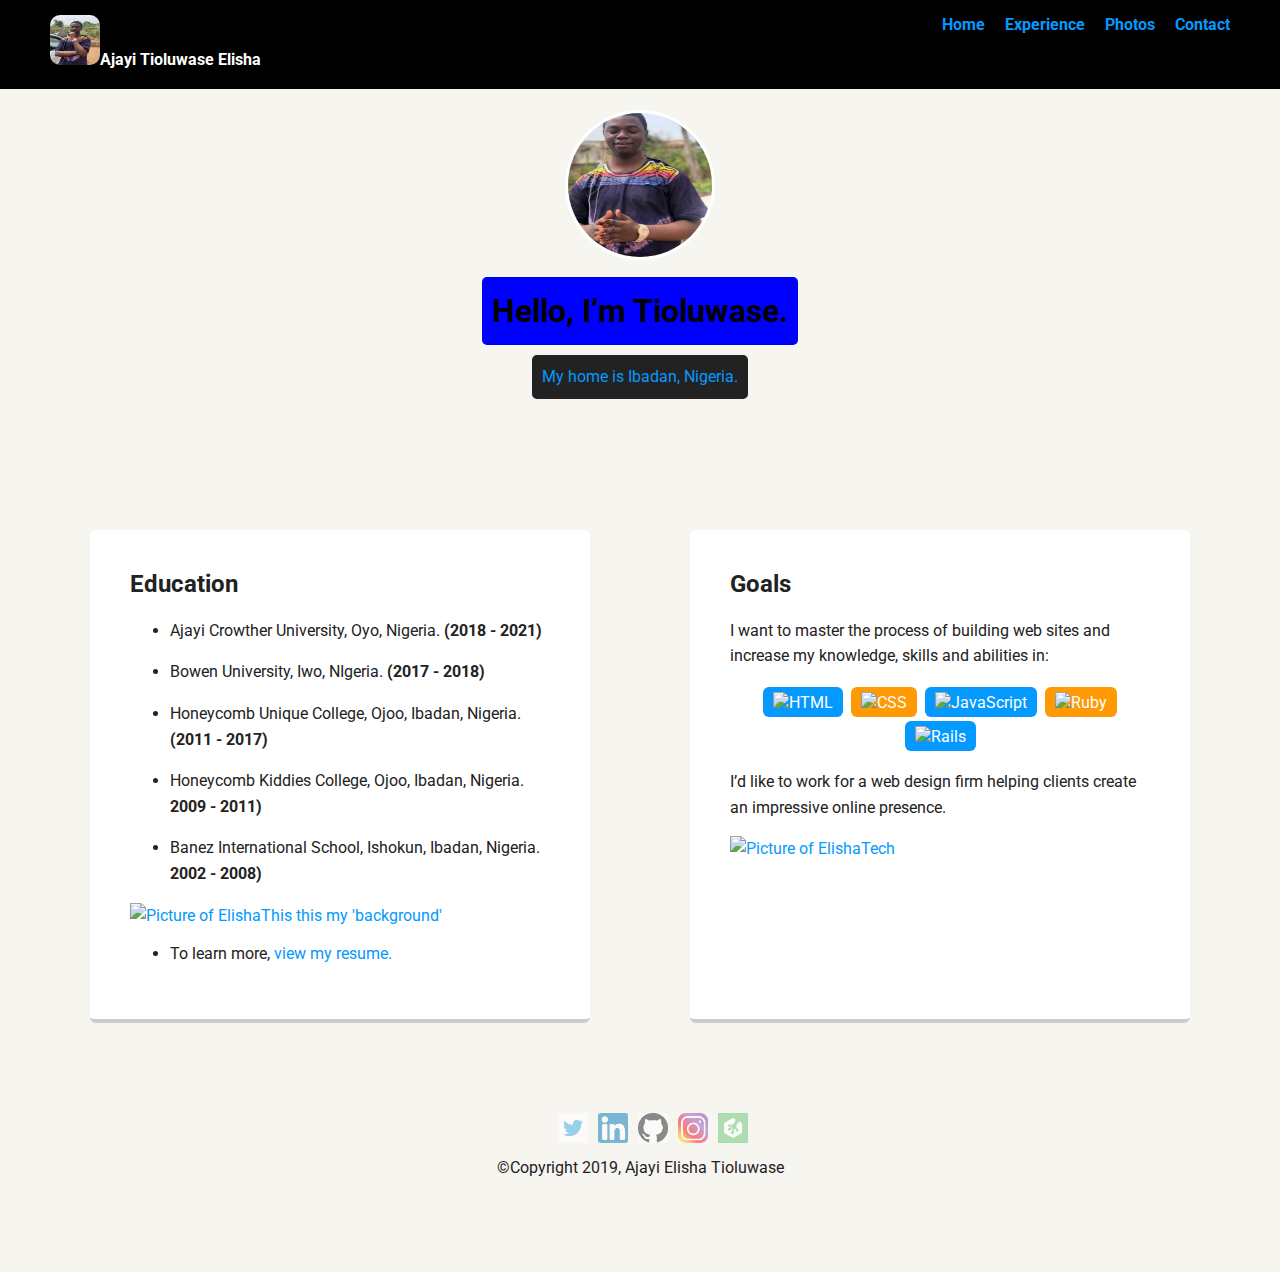
==== experience.html @ 3af08009 "First Commit" ====
<!doctype html>
<html lang="en">
<head>
  <meta charset="utf-8">
  <title>Ajayi Tioluwase Elisha's  Experience</title>
  <meta name="viewport" content="width=device-width, initial-scale=1.0">
  <link rel="stylesheet" href="experience.css">
  <link href="https://fonts.googleapis.com/css?family=Muli%7CRoboto:400,300,500,700,900" rel="stylesheet"></head>
  <body>

    <div class="main-nav">
        <ul class="nav">
          <li class="name"><img class="main-image" src="images/tolu (27).jpg">Ajayi Tioluwase Elisha</a></li>
          <li><a href="index.html">Home</a></li>
          <li><a href="experience.html">Experience</a></li>
          <li><a href="photos.html">Photos</a></li>
          <li><a href="contact.html">Contact</a></li>
        </ul>
    </div>

    

    <header>
      <img src="images/Tolu.jpg" alt="Picture of Elisha" class="profile-image">
      <h1 class="tag name">Hello, I’m Tioluwase.</h1>
      <p class="tag location"><a href="https://www.google.com/maps/place/Honeycomb+Unique+College/@7.4949901,3.923195,784m/data=!3m1!1e3!4m5!3m4!1s0x1039ede83f87b75d:0xafd384ef16167c7e!8m2!3d7.4949848!4d3.9253837">My home is Ibadan, Nigeria.</a></p>
      
     
    </header>

    <main class="flex">
      <div class="card">
        <h2>Education</h2>
        <ul>
        <li><p>Ajayi Crowther University, Oyo, Nigeria. <b>(2018 - 2021)</b></p></li>
        <li><p>Bowen University, Iwo, NIgeria. <b>(2017 - 2018)</b></p></li>
        <li><p>Honeycomb Unique College, Ojoo, Ibadan, Nigeria. <b>(2011 - 2017)</b></p></li>
        <li><p>Honeycomb Kiddies College, Ojoo, Ibadan, Nigeria. <b>2009 - 2011)</b></p></li>
        <li><p>Banez International School, Ishokun, Ibadan, Nigeria. <b>2002 - 2008)</b></p></li>
        </ul>
        <p><a href="#top"> <img src="http://placeimg.com/400/400/people" alt="Picture of Elisha" class="profile-image">This this my 'background'</a></p> 
        <ul>
          <li>To learn more, <a href="resume.html">view my resume.</a></li>
        </ul>
      </div> 

      <div class="card">
        <h2>Goals</h2>
        <p>I want to master the process of building web sites and increase my knowledge, skills and abilities in:</p>
        <ul class="skills">
          <li><img src="http://placeimg.com/20/20/tech">HTML</li>
          <li><img src="http://placeimg.com/20/20/tech">CSS</li>
          <li><img src="http://placeimg.com/20/20/tech">JavaScript</li>
          <li><img src="http://placeimg.com/20/20/tech">Ruby</li>
          <li><img src="http://placeimg.com/20/20/tech">Rails</li>
        </ul>
        <p>I’d like to work for a web design firm helping clients create an impressive online presence.</p>
       <p><a href="#top"> <img src="http://placeimg.com/400/400/tech" alt="Picture of Elisha" class="profile-image">Tech</a></p>
      </div> 

    </main>
    <footer>
      <ul>
        <li><a href="https://twitter.com/6iix_8ight" target="_blank"class="social twitter">Twitter</a></li>
        <li><a href="linkedin.com/in/ajayi-tioluwase-81782b16b" class="social linkedin">LinkedIn</a></li>
        <li><a href="htttps://www.github.com/ogideolu" class="social github">Github</a></li>
        <li><a href="https://www.instagram.com/deolu_codes/" target="_blank" class="social instagram">Instagram</a></li>
        <li><a href="https://teamtreehouse.com/tioluwase" class="social Teamtreehouse">Teamtreehouse</a></li>
      </ul>
      <p class="copyright">&copy;Copyright 2019, Ajayi Elisha Tioluwase</p>
    </footer>
  </body>
  </html>
---- experience.css ----
/* Global Layout Set-up */
* { 
    box-sizing: border-box;
  }
    
  body {
    margin: 0;
    padding: 0;
    text-align: center;
    font-family: 'Roboto', sans-serif;
    color: #222;
    background: #f7f5f0;
  }
  /* Link Styles */
  
  a {
    text-decoration: none;
    color: #0499ff;
  }
  a:hover {
    color: #6633ff;
  }
  
  /* Section Styles */
  
  .main-nav {
    width: 100%;
    background: black;
    min-height: 30px;
    padding: 10px;
    position: fixed;
    text-align: center;
  }
  .nav {
    display: flex;
    justify-content: space-around;
    font-weight: 700;
    list-style-type: none;
    margin: 0 auto;
    padding: 0;
  }
  .nav .name {
    display: none;
  }
  .main-image{
    margin-top: 0px;
    width: 50px;
    height: 50px;
    border-radius: 20%;
    border: 3px solid none;
    transition: all .5s;
  }
  .main-image:hover {
    transform: scale(2) rotate(720deg);
  }
  .nav li {
    padding: 5px 10px 10px 10px;
  }
  .nav a {
    transition: all .5s;
  }
  .nav a:hover {
    color: white
  }
  
  header {
    text-align: center;
    background: url('http://placeimg.com/640/480/tech') no-repeat top center ;
    background-size: cover;
    overflow: hidden;
    padding-top: 60px;
  }
  header {
    line-height: 1.5;
  }
  header .profile-image {
    margin-top: 50px;
    width: 150px;
    height: 150px;
    border-radius: 50%;
    border: 3px solid white;
    transition: all .5s;
  }
  header .profile-image:hover {
    transform: scale(2) rotate(720deg);
  }
  .tag {
    background-color: blue;
    color: black;
    padding: 10px;
    border-radius: 5px;
    display: table;
    margin: 10px auto;
  } 
  .location {
    background-color: #222;
    color: white;
  }
  .card {
    margin: 30px;
    padding: 20px 40px 40px;
    max-width: 500px;
    text-align: left;
    background: #fff;
    border-bottom: 4px solid #ccc;
    border-radius: 6px;
  }
  .card:hover {
    border-color: yellowgreen;
  }
  
  ul.skills {
    padding: 0;
    text-align: center;
  }
  
  .skills li {
    border-radius: 6px;
    display: inline-block;
    background: #ff9904;
    color: white;
    padding: 5px 10px;
    margin: 2px;
  }
  
  .skills li:nth-child(odd) {
    background: #0399ff;
  }
  
  footer {
    width: 100%;
    min-height: 30px;
    padding: 20px 0 40px 20px;
  }
  
  footer .copyright {
    top: -8px;
    margin-right: 20px;
    font-size: .75em;
  }
  
  footer ul {
    list-style-type: none;
    margin: 0;
    padding: 0;
  }
  
  footer ul li {
    display: inline-block;
  }
  
  a.social {
    display: inline-block;
    text-indent: -9999px;
    margin-left: 5px;
    width: 30px;
    height: 30px;
    background-size: 30px 30px;
    opacity: .5;
    transition: all .25s;
  }
  a.twitter {
    background-image: url(images/twitter.png);
  }
  a.linkedin {
    background-image: url(images/linkedin.png);
  }
  a.github {
    background-image: url(images/github.png);
  }
  a.instagram {
    background-image: url(images/instagram.jpg);
  }
  a.Teamtreehouse {
    background-image: url(images/treehouse.jpg);
  }
  a.social:hover {
    opacity: 1;
  }
  .clearfix {
    clear: both;
  }
  
  /* Styles for larger screens */
  @media screen and (min-width: 720px) {
    
    .flex {
        display: flex;
        max-width: 1200px;
        justify-content: space-around;
        margin: 0 auto;
    }
  
    header {
      min-height: 450px;
    }
  
    .nav {
      max-width: 1200px;
    }
  
    .nav .name {
      display: block;
      margin-right: auto;
      color: white;
    }
  
    main {
      padding-top: 50px;
    }
  
    main p {
      line-height: 1.6em;
    }
  
    footer {
      font-size: 1.3em;
      max-width: 1200px;
      margin: 40px auto;
    }
  
  }
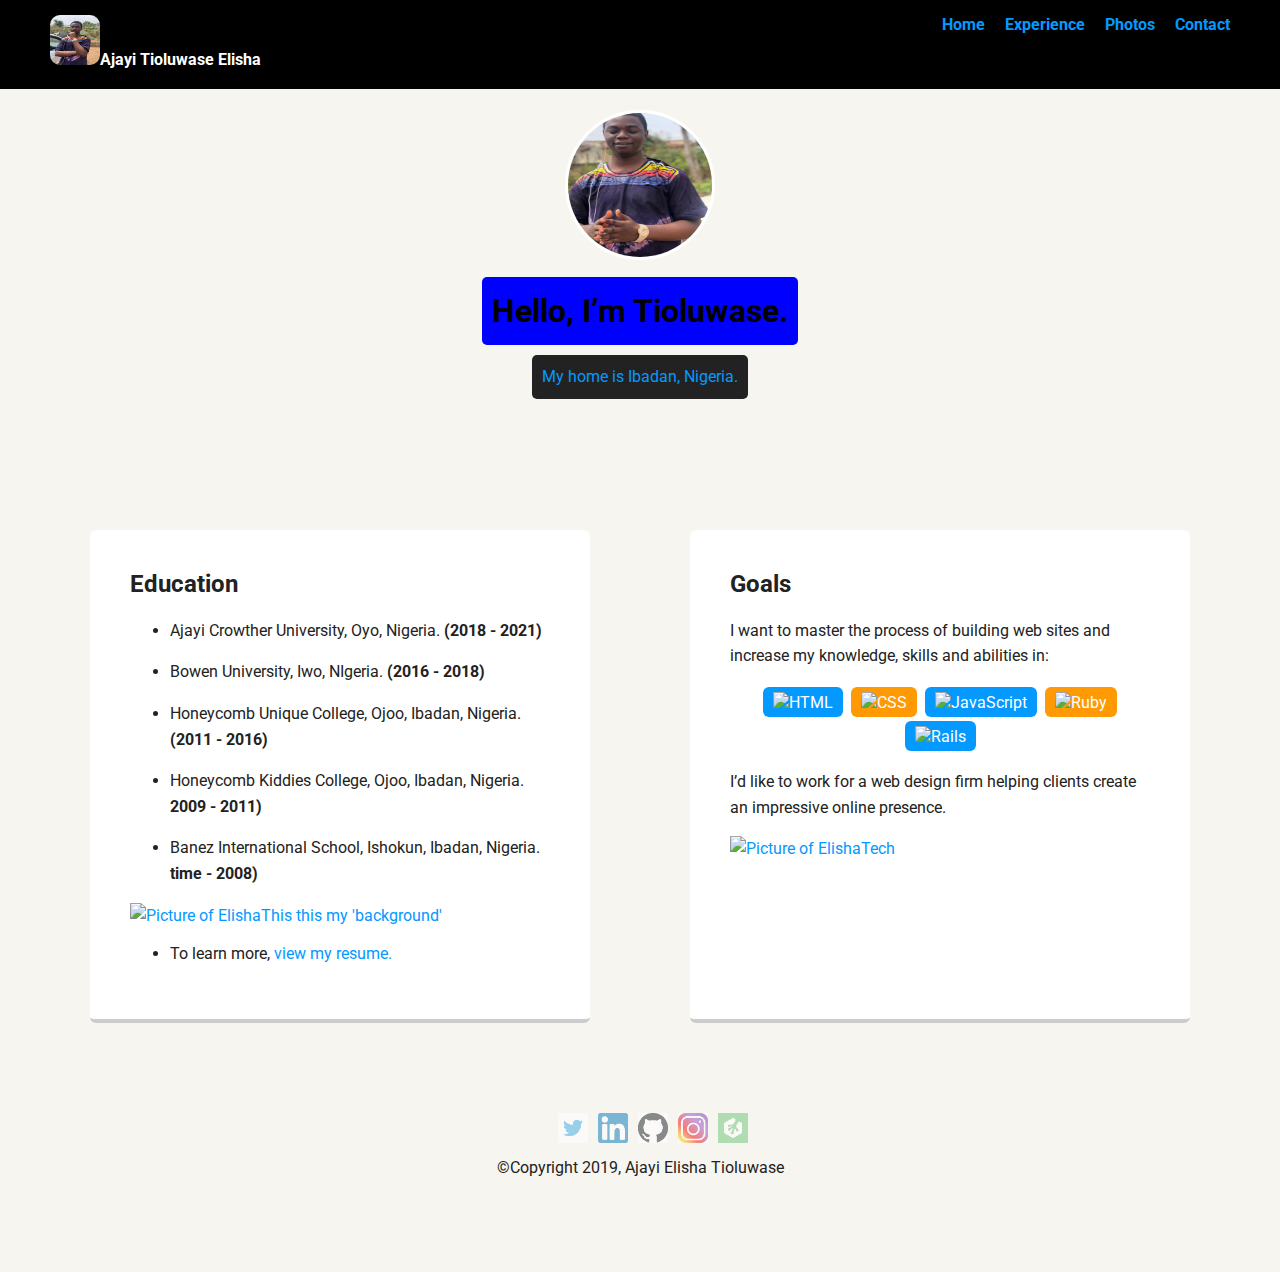
==== commit 3f6df505: "Update experience.html" ====
--- a/experience.html
+++ b/experience.html
@@ -12,7 +12,7 @@
         <ul class="nav">
           <li class="name"><img class="main-image" src="images/tolu (27).jpg">Ajayi Tioluwase Elisha</a></li>
           <li><a href="index.html">Home</a></li>
-          <li><a href="experience.html">Experience</a></li>
+          <li><a href="experience.html" >Experience</a></li>
           <li><a href="photos.html">Photos</a></li>
           <li><a href="contact.html">Contact</a></li>
         </ul>
@@ -33,10 +33,10 @@
         <h2>Education</h2>
         <ul>
         <li><p>Ajayi Crowther University, Oyo, Nigeria. <b>(2018 - 2021)</b></p></li>
-        <li><p>Bowen University, Iwo, NIgeria. <b>(2017 - 2018)</b></p></li>
-        <li><p>Honeycomb Unique College, Ojoo, Ibadan, Nigeria. <b>(2011 - 2017)</b></p></li>
+        <li><p>Bowen University, Iwo, NIgeria. <b>(2016 - 2018)</b></p></li>
+        <li><p>Honeycomb Unique College, Ojoo, Ibadan, Nigeria. <b>(2011 - 2016)</b></p></li>
         <li><p>Honeycomb Kiddies College, Ojoo, Ibadan, Nigeria. <b>2009 - 2011)</b></p></li>
-        <li><p>Banez International School, Ishokun, Ibadan, Nigeria. <b>2002 - 2008)</b></p></li>
+        <li><p>Banez International School, Ishokun, Ibadan, Nigeria. <b>time - 2008)</b></p></li>
         </ul>
         <p><a href="#top"> <img src="http://placeimg.com/400/400/people" alt="Picture of Elisha" class="profile-image">This this my 'background'</a></p> 
         <ul>
@@ -63,7 +63,7 @@
       <ul>
         <li><a href="https://twitter.com/6iix_8ight" target="_blank"class="social twitter">Twitter</a></li>
         <li><a href="linkedin.com/in/ajayi-tioluwase-81782b16b" class="social linkedin">LinkedIn</a></li>
-        <li><a href="htttps://www.github.com/ogideolu" class="social github">Github</a></li>
+        <li><a href="htttps://www.github.com/Ogideolu" class="social github">Github</a></li>
         <li><a href="https://www.instagram.com/deolu_codes/" target="_blank" class="social instagram">Instagram</a></li>
         <li><a href="https://teamtreehouse.com/tioluwase" class="social Teamtreehouse">Teamtreehouse</a></li>
       </ul>
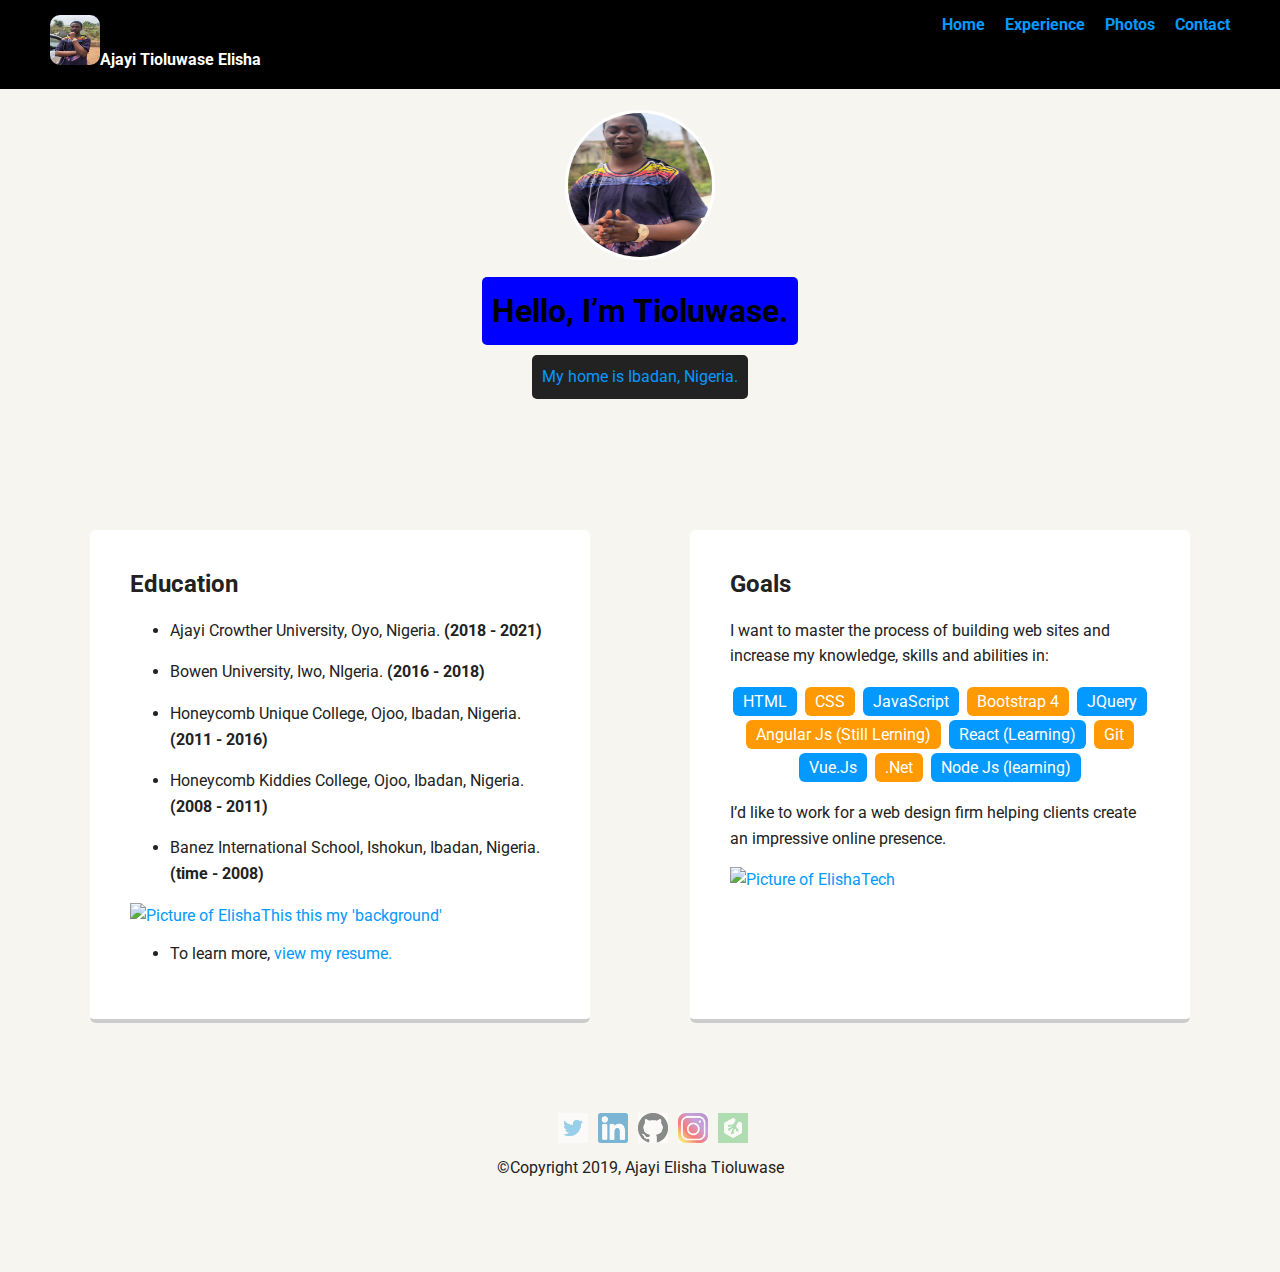
==== commit 6fc1a0a8: "Update experience.html" ====
--- a/experience.html
+++ b/experience.html
@@ -35,8 +35,8 @@
         <li><p>Ajayi Crowther University, Oyo, Nigeria. <b>(2018 - 2021)</b></p></li>
         <li><p>Bowen University, Iwo, NIgeria. <b>(2016 - 2018)</b></p></li>
         <li><p>Honeycomb Unique College, Ojoo, Ibadan, Nigeria. <b>(2011 - 2016)</b></p></li>
-        <li><p>Honeycomb Kiddies College, Ojoo, Ibadan, Nigeria. <b>2009 - 2011)</b></p></li>
-        <li><p>Banez International School, Ishokun, Ibadan, Nigeria. <b>time - 2008)</b></p></li>
+        <li><p>Honeycomb Kiddies College, Ojoo, Ibadan, Nigeria. <b>(2008 - 2011)</b></p></li>
+        <li><p>Banez International School, Ishokun, Ibadan, Nigeria. <b>(time - 2008)</b></p></li>
         </ul>
         <p><a href="#top"> <img src="http://placeimg.com/400/400/people" alt="Picture of Elisha" class="profile-image">This this my 'background'</a></p> 
         <ul>
@@ -48,11 +48,17 @@
         <h2>Goals</h2>
         <p>I want to master the process of building web sites and increase my knowledge, skills and abilities in:</p>
         <ul class="skills">
-          <li><img src="http://placeimg.com/20/20/tech">HTML</li>
-          <li><img src="http://placeimg.com/20/20/tech">CSS</li>
-          <li><img src="http://placeimg.com/20/20/tech">JavaScript</li>
-          <li><img src="http://placeimg.com/20/20/tech">Ruby</li>
-          <li><img src="http://placeimg.com/20/20/tech">Rails</li>
+          <li>HTML</li>
+          <li>CSS</li>
+          <li>JavaScript</li>
+          <li>Bootstrap 4</li>
+          <li>JQuery</li>
+          <li>Angular Js (Still Lerning)</li>
+          <li>React (Learning)</li>
+          <li>Git</li>
+          <li>Vue.Js</li>
+          <li>.Net</li>
+          <li>Node Js (learning)</li>
         </ul>
         <p>I’d like to work for a web design firm helping clients create an impressive online presence.</p>
        <p><a href="#top"> <img src="http://placeimg.com/400/400/tech" alt="Picture of Elisha" class="profile-image">Tech</a></p>
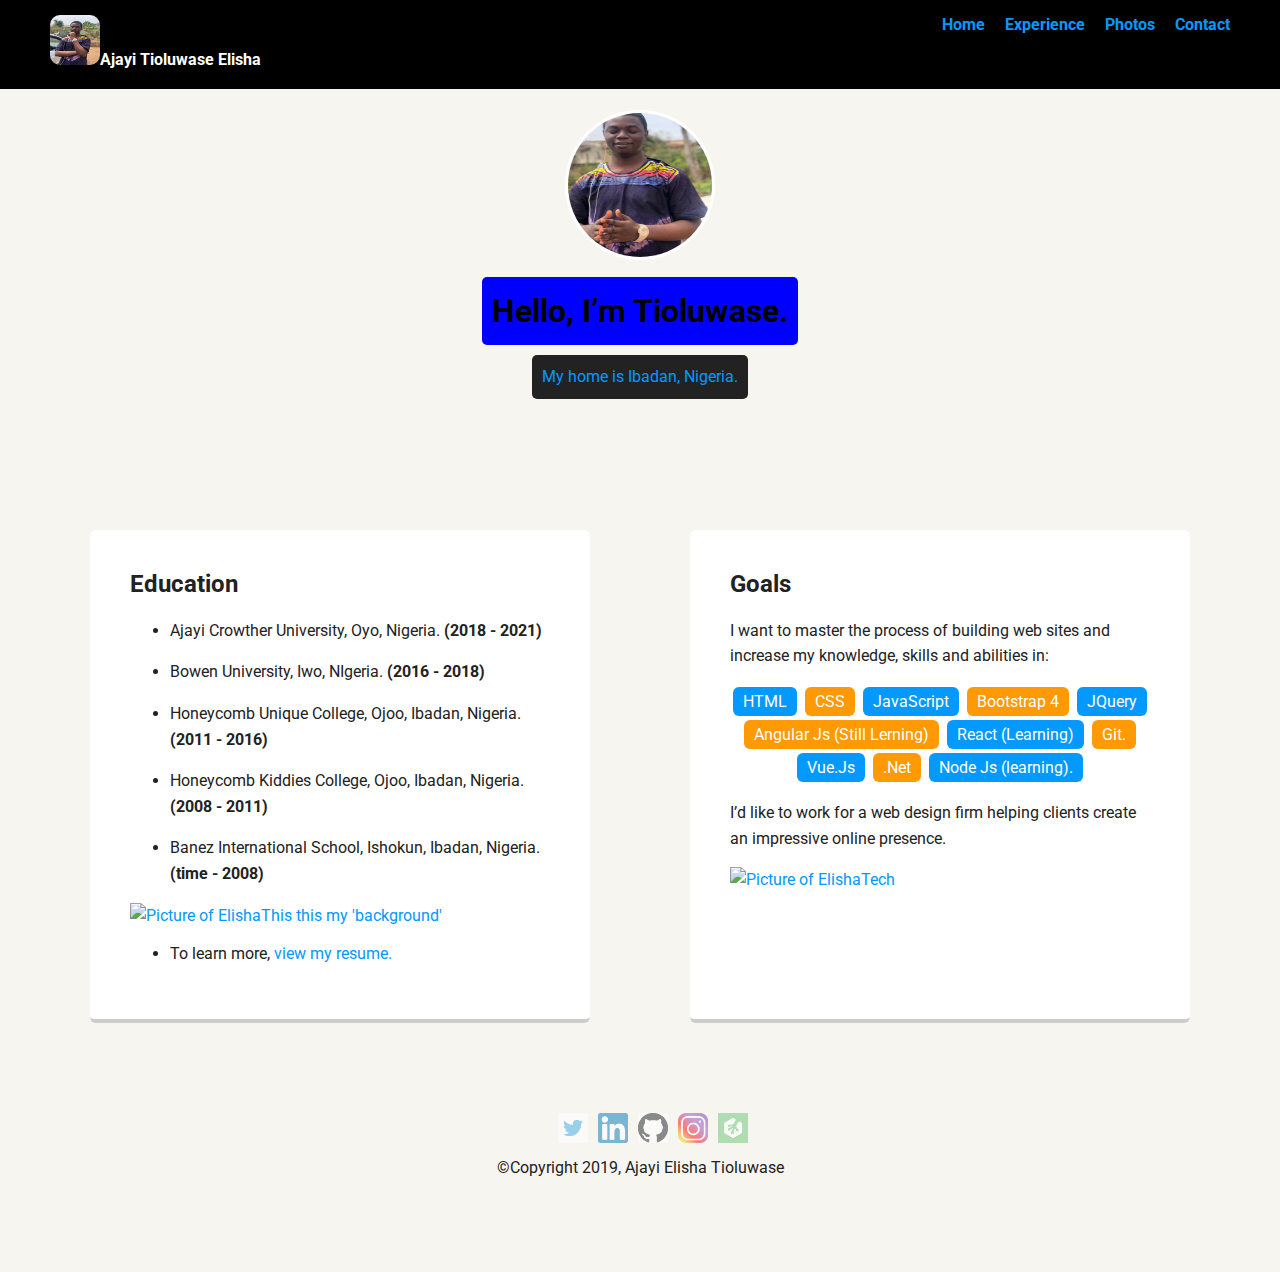
==== commit 5fd6e221: "Update experience.html" ====
--- a/experience.html
+++ b/experience.html
@@ -55,10 +55,10 @@
           <li>JQuery</li>
           <li>Angular Js (Still Lerning)</li>
           <li>React (Learning)</li>
-          <li>Git</li>
+          <li>Git.</li>
           <li>Vue.Js</li>
           <li>.Net</li>
-          <li>Node Js (learning)</li>
+          <li>Node Js (learning).</li>
         </ul>
         <p>I’d like to work for a web design firm helping clients create an impressive online presence.</p>
        <p><a href="#top"> <img src="http://placeimg.com/400/400/tech" alt="Picture of Elisha" class="profile-image">Tech</a></p>
